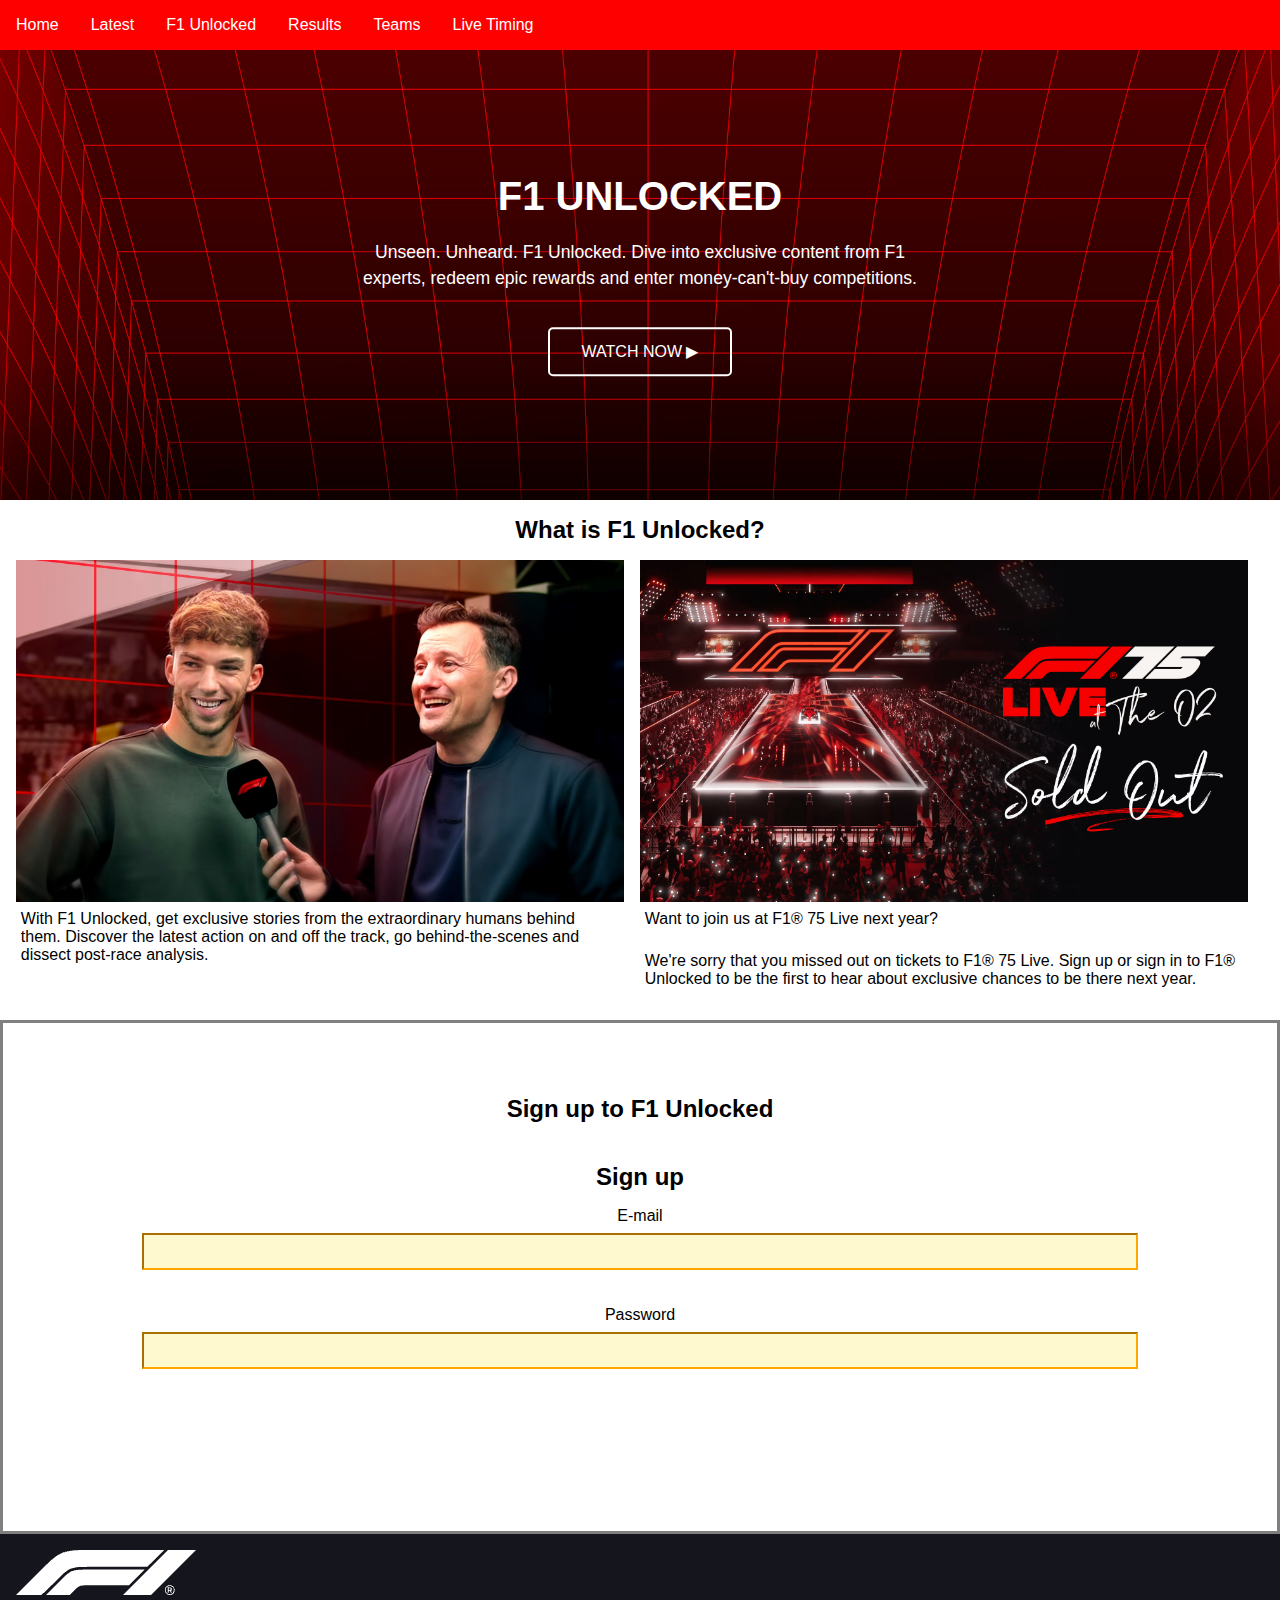
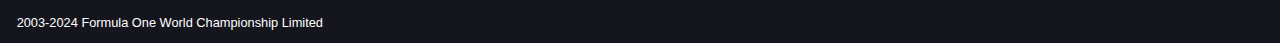
==== f1unlocked.html @ a572a82e "Upload complete site" ====
<!DOCTYPE html>
<html lang="en">
	
<head>
	<meta charset="UTF-8">
	<meta name="author" content="Mats van der Zwan">
	<meta name="viewport" content="width=device-width, initial-scale=1">
	
	<title>F1 Unlocked</title>
	
	<link href="styles/style.css" rel="stylesheet">
	<link rel="icon" type="image/svg+xml" href="images/favicon.svg">
</head>

<body class="tp">
	<header>
		<button aria-hidden="true"><img src="https://assets.codepen.io/274456/ui-icon-hamburger.svg" alt=""></button>
  
  
  <!--  het menu -->
  		<nav>
    <!-- de sluit button -->
    <!-- de button is ook niet relevant voor screenreaders -->
    		<button aria-hidden="true"><img src="https://assets.codepen.io/274456/ui-icon-cross.svg" alt=""></button>
    
    		<ul>
      			<li><a href="index.html">Home</a></li>
    			<li><a href="https://www.formula1.com/en/latest">Latest</a></li>
      			<li><a href="f1unlocked.html">F1 Unlocked</a></li>
      			<li><a href="https://www.formula1.com/en/results/2024/races">Results</a></li>
     			<li><a href="https://www.formula1.com/en/teams">Teams</a></li>
      			<li><a href="https://www.formula1.com/en/timing/f1-live">Live Timing</a></li>
    		</ul>
  		</nav>
	</header>
	
	<main>
		<div class="banner">
			<img src="images/f1unlockedbanner.avif" alt="Background">
			<div class="banner-content">
				<h1>F1 UNLOCKED</h1>
				<p>Unseen. Unheard. F1 Unlocked. Dive into exclusive content 
					from F1 experts, redeem epic rewards and enter money-can't-buy competitions.
				</p>
				<button>WATCH NOW ▶</button>
			</div>
		</div>

		<section>
			<h2>What is F1 Unlocked?</h2>
			<article>
				<img src="images/interview-gasly.avif" alt="foto van interview Will Buxton met Piere Gasly">
				<p>With F1 Unlocked, get exclusive stories from the extraordinary humans behind them. Discover the latest action on and off the track, go behind-the-scenes and dissect post-race analysis.
				</p>
			</article>
			<article>
				<img src="images/f175live.avif" alt="foto van interview Will Buxton met Piere Gasly">
				<p>Want to join us at F1® 75 Live next year?
				</p>
				<p>We're sorry that you missed out on tickets to F1® 75 Live. Sign up or sign in to F1® Unlocked to be the first to hear about exclusive chances to be there next year.</p>
			</article>	
		</section>
		<section>
			<h2>Sign up to F1 Unlocked</h2>
			<form action="index.html">
				<fieldset>
				  <legend>Sign up</legend>
				  <label for="mail" >E-mail</label>
				  <input id="mail" type="email" required>  
				  <p class="feedback">👍</p>
			  
				  <label for="password">Password</label>
				  <input id="password" required type="password">
				  <p class="feedback">👍</p>
				 </fieldset>
				<button>Go!</button>
			  </form>
		</section>


	</main>



	<footer>
		<img src="images/f1_logo.png" alt="Een witte versie van het Formule 1 logo">
		<p>2003-2024 Formula One World Championship Limited</p>
	</footer>

	<script defer src="scripts/script.js"></script>
</body>
	
</html>
---- styles/style.css ----
/**************/
/* CSS REMEDY */
/**************/
*, *::after, *::before {
  box-sizing:border-box;  
  margin: 0;
  padding: 0;
  font-family: Arial, Helvetica, sans-serif
}


  /**************************************************************/
  /******************** STYLING EERSTE PAGINA********************/
  /**************************************************************/





html, body {       /*Bron: https://stackoverflow.com/questions/17756649/disable-the-horizontal-scroll*/
    max-width: 100%;
    overflow-x: hidden;
}


main[id] {
	max-width: 1000px;
	margin: 0 auto;
}


a {
	text-decoration: none;
}


p {
	font-size: 1em;
	padding-left: 0.3em;
	padding-right: 0.3em;
	padding-bottom: 1em;
}


article div p {
	color: black;
	text-decoration: none;
}


img {
	max-width: 100vw;
}


section:first-of-type h2 {
	color: red;
}


.ep main section:first-of-type article:first-of-type img {
	padding-right: 1em;
}


aside { 
	display: flex;
	flex-direction: column;
	background: #7a3b85;
	margin: 1em 1em 1em 1em;
	box-sizing: border-box;
	
}


aside p {
	margin: 1em;
	color: white;
}


aside h2 {
	margin: 1em;
	color: white;
}


aside button {
	background: white;
	padding: 1em;
	margin-bottom: 1em;
	margin-left: 1em;
	margin-right: 1em;
	border-radius: 0.5em;
	border-style: none;
}


aside img {
	order: -1;
}


section > h2:last-of-type { /*driver standings */
	display: block;
	text-align: center;
	margin-top: 1em;
}


section:nth-of-type(3) a { /* view full standings link*/
	display: block;
	max-width: 20em;
	text-align: center;
	color: white;
	background: red;
	margin: auto;
	padding: 1em;
	border-radius: 0.5em;
	cursor: pointer;
	text-decoration: none;
	grid-column: 1 / -1;
}


article:first-of-type p {
	color: black;
	font-size: 2.1em;
	font-weight: bolder;
	text-decoration: underline;
}


article:first-of-type {
	border-top: 10px solid red;
	border-right: 10px solid red;
	border-bottom: none;
	border-left: none;
	border-top-right-radius: 1em;
	margin-left: 1em;
	margin-right: 1em;
	margin-top: 1em;
	box-sizing: border-box;
}


section:nth-of-type(2) { /*selector voor volgende grand prix blok*/
	color: white;
	background: #072750;
	text-align: center;
	padding: 3em;
}


th, td { 
	padding: .5em;
}


tr td:nth-of-type(2)::before { /* gemaakt met de hulp van docent */
	content: '';
	background-color: red;
	width: .5em;
	height: 1em;
	display: inline-block;
	margin-inline-end: .4em;
}


tr:nth-of-type(2) td:nth-of-type(2)::before {
	background-color: #3671C6;
}


tr:nth-of-type(3) td:nth-of-type(2)::before {
	background-color: orange;
}


tr:nth-of-type(4) td:nth-of-type(2)::before {
	background-color: red;
}


tr:nth-of-type(5) td:nth-of-type(2)::before {
	background-color: orange;
}


tr:nth-of-type(6) td:nth-of-type(2)::before {
	background-color: red;
}


tr:nth-of-type(7) td:nth-of-type(2)::before {
	background-color: cyan;
}


tr:nth-of-type(8) td:nth-of-type(2)::before {
	background-color: cyan;
}


tr:nth-of-type(9) td:nth-of-type(2)::before {
	background-color: #3671C6;
}


section:first-of-type { /*gemaakt met de hulp van chatGPT */
	display: grid;
	grid-template-rows: auto auto;
	grid-template-columns: 1fr 1fr;
	gap: 1em;
	margin: 1em;
}


.ep main section:first-of-type > article:first-of-type {
	grid-column: 1 / span 2;
	grid-row: 2;
	margin: 0;
}


section:first-of-type > h2 {
	grid-column: 1 / span 2;
	grid-row: 1;
	text-align: left;
}


section:first-of-type > article {
	margin: 0;
}


section:first-of-type > article img {
	width: 100%;
	height: auto;
}


article div { /*schaduw voor de articles*/
	box-shadow: 0 4px 8px 0 rgba(0, 0, 0, 0.2);
}


section:nth-of-type(2) {
    display: flex;
    flex-direction: column; 
}


.ep section:nth-of-type(2) h2 {
    order: 2;
	margin-bottom: 1em;
}


section:nth-of-type(2) img {
    order: 1;
	margin: auto;
	max-width: 30vw;
}


section:nth-of-type(2) p {
	order: 3;
}


section button {
	order: 4;
	margin: auto;
	padding: 1em;
	border: 2px solid white;
	background: transparent;
	color: white;
	border-radius: 1em;
	cursor: pointer;
}


@keyframes stuiteren {
	0% {
	  scale:1;
	}
	50% {
	  scale:1.3;
	}
	100% {
	  scale:1;
	}
}
 

button[aria-label="stuiter"]:hover {
	animation-name: stuiteren;
	animation-duration:1s;
	animation-iteration-count:5;
	background: white;
	color: black;
}


section:nth-of-type(3) {
	display: grid;
	grid-template-rows: auto auto 1fr auto;
	gap: 1em;
	margin: 0 auto;
	padding: 1em;
	box-sizing: border-box;
}


section:nth-of-type(3) h2 {
	grid-column: 1 / -1;

}


section:nth-of-type(3) div {
	display: flex;
	grid-column: 1 / -1;
	gap: 1em;
	border-bottom: solid 0.3em #3671C6;

}


section:nth-of-type(3) table {
	grid-column: 1 / -1;
	margin: auto;
	border-collapse: collapse;
}


section:nth-of-type(3) img:nth-of-type(1) { /* https://www.formula1.com/ */
	max-height: 5em;
	margin: auto;
}


section:nth-of-type(3) img:nth-of-type(2) { /* https://www.formula1.com/ */
	max-height: 10em;
	margin: auto;
}


@media (min-width: 850px) {

	p {
		font-size: 1.2em;
	}


	section:nth-of-type(3) {
		grid-template-columns: 1fr 2fr;
		grid-template-rows: auto 1fr auto;
		align-items: start;
	}


	section:nth-of-type(3) div {
		grid-column: 1;
	}


	section:nth-of-type(3) table {
		grid-column: 2;
	}


	section:nth-of-type(3) img:nth-of-type(1) { /* https://www.formula1.com/ */
		max-height: 10vh;
		margin-bottom: 6em;
		margin-left: 1em;
		position: relative;
	}


	section:nth-of-type(3) img:nth-of-type(2) { /* https://www.formula1.com/ */
		max-height: 20vh;
		margin-bottom: 6em;
		margin-left: 1em;
		position: relative;
	}

	
	.ep main section:first-of-type {
        display: grid;
        grid-template-columns: 2fr 1fr 1fr; /* Linkerkolom (groot) en twee rechterkolommen */
        grid-template-rows: auto auto; /* Twee rijen */
        gap: 1em; /* Ruimte tussen de items */
    }


	section:first-of-type h2 {
		grid-column: 1 / 4;
		grid-row: 1;
	}


    /* Eerste artikel, linkerkolom */
    .ep main section:first-of-type > article:first-of-type {
        grid-column: 1 / 2; /* Volledige eerste kolom */
        grid-row: 2 / span 3; /* Beslaat twee rijen */
    }


    /* Tweede artikel, rechterbovenhoek */
    section:first-of-type > article:nth-of-type(2) {
        grid-column: 2 / 3; /* Tweede kolom */
        grid-row: 2; /* Eerste rij */
    }


    /* Derde artikel, rechterbovenhoek */
    section:first-of-type > article:nth-of-type(3) {
        grid-column: 3 / 4; /* Derde kolom */
        grid-row: 2; /* Eerste rij */
    }


    /* Vierde artikel, rechteronderhoek */
    section:first-of-type > article:nth-of-type(4) {
        grid-column: 2 / 3; /* Tweede kolom */
        grid-row: 3; /* Tweede rij */
    }


    /* Vijfde artikel, rechteronderhoek */
    section:first-of-type > article:nth-of-type(5) {
        grid-column: 3 / 4; /* Derde kolom */
        grid-row: 3; /* Tweede rij */
    }



}


section:nth-of-type(3) img {
    max-width: 20em;
    height: auto;
}


section:nth-of-type(3) table {
    max-width: 100%;
    overflow-x: auto;
}


/*************/
/* DE HEADER */
/*************/


header {
	display:flex;
	justify-content:space-between;
	align-items:center;
	color: red;
	position: sticky;
	top:0;
	background: red;
	z-index: 10;
}
  
  
  /***************/
  /* MENU BUTTON */
  /***************/


header a:nth-of-type(1) {
	margin: 0.5em auto 0.5em auto;

}


header > button {
	order:-1;
	padding: 1em;
	border: none;
	background: red;

}
  
  
  /************/
  /* HET MENU */
  /************/


nav {
	position:fixed;
	left:0;
	right:0;
	top:0;
	bottom:0;
	background: red;
	transform: translate(-100%, 0%);
	transition: .3s;
}


nav button {
	padding: 1em;
	border: none;
	background: red;
}


nav ul li {
	padding: 1em;
}


nav ul li a {
	
	color: white;
}


/* als menu open is */
nav.toonMenu {
	transform: translate(0%, 0%);
}
  

  
  
/*****************************************************************/
/* styling voor de header als de browser minimaal 600px breed is */
/*****************************************************************/


@media (min-width:600px) {
	header > button {
	  display:none;
	}
	

	nav {
	  position:static;
	  transform: unset;
	}
	

	nav button {
	  display:none;
	  cursor: pointer;
	}
	

	nav ul {
	  display:flex;
	  margin: auto;
	}
	

	nav a {
	  flex-direction:column;
	  border:none;
	}
	

	header > a:last-of-type {
	  flex-direction:column;
	}
}


/********************/
/*******FOOTER*******/
/********************/


footer {
	color: white;
	background: rgb(21, 21, 30);
}


footer img {
	max-width: 30%;
	margin: 1em 0 1em 1em;
}
  

footer p {
	margin-left: 1em;
	font-size: 0.8em;
}





  /**************************************************************/
  /******************** STYLING TWEEDE PAGINA********************/
  /**************************************************************/





/********************/
/*F1 Unlocked banner*/
/********************/


.banner {
    position: relative;
    width: 100%;
    height: 50vh; /* Adjust height based on design (50% of viewport height here) */
    overflow: hidden;
}


/* Background image */
.banner img {
    position: absolute;
    top: 0;
    left: 0;
    width: 100%;
    height: 100%;
    object-fit: cover; /* Ensures the image covers the container */
    object-position: center; /* Keeps the focus in the center of the image */
}


/* Content inside the banner */
.banner-content {
    position: absolute;
    top: 50%; /* Center the content vertically */
    left: 50%; /* Center the content horizontally */
    transform: translate(-50%, -50%);
    text-align: center;
    color: white;
    max-width: 80%; /* Optional: limits the width of the text content */
    padding: 1em;
}


/* Heading styling */
.banner-content h1 {
    font-size: 2.5em;
    margin-bottom: 0.5em;
    text-transform: uppercase;
}


/* Paragraph styling */
.banner-content p {
    font-size: 1.1em;
    line-height: 1.5;
    margin-bottom: 1em;
}


/* Button styling */
.banner-content button {
    font-size: 1em;
    padding: 0.8em 2em;
    border: 2px solid white;
    color: white;
    background: transparent;
    cursor: pointer;
    border-radius: 5px;
    text-transform: uppercase;
    transition: background 0.3s, color 0.3s;
}


/* Button hover effect */
.banner-content button:hover {
    background: white;
    color: black;
}


/*******************************/
/*Unlock the inside world of F1*/
/*******************************/


.tp main section:nth-of-type(1) img, .tp main section:nth-of-type(1) p, .tp main section:nth-of-type(1) h2 {
	display: flex;
	max-width: 40em;
	margin: auto;
}


.tp main section:nth-of-type(1) h2{
	color: black;
	display: flex;
}


.tp main section article {
	border: none;
}


.tp main section article p {
	padding-top: .5em;
	font-size: 1em;
	text-decoration: none;
	font-weight: normal;
}


/*********************/
/*******F1 Form*******/
/*********************/


.tp main section:nth-of-type(2) h2{
	color: black;
}


.tp section:nth-of-type(2) {
	display: flex;
	background: white;
	border: solid grey;
}


label {
	color: black;
	margin: 1em 0 0.5em 0;
}


form {
	display:flex;
	flex-direction:column;
	transition: all .2s;
	padding:1em;
	background:white;
	width: 100%;
	max-width: 90%;
	margin:0 auto;
	overflow:hidden;
	height:40vh;
	
}


form:invalid {
	background: white;
}


fieldset {
	display:flex;
	flex-direction:column;
	justify-content:center;
	margin-bottom: 1em;
	border:none;
	transition: all .2s;
	padding:1em 1em 0;
	background:PaleGreen;
	position: relative;
}
  

fieldset + fieldset {
	opacity:0;
	transition:.25s .25s;
	transform:translateX(-120%)
}
  

fieldset:valid + fieldset {
	opacity:1;
	transform:translateX(0)
}
  

fieldset:valid p {
	display:block;
	background:seaGreen;
}
  

fieldset:invalid {
	background: white;
} 
  

fieldset:invalid p{
	display:none;
}
  

legend {
	color: black;
	font-weight:bold;
	transform: translateY(1.5rem);
	font-size: 1.5em;
	margin-bottom: .5rem;
	position: relative;
	z-index:5
}
  

input {
	color: black;
	border-color:#000;
	padding:.25em;
	font-size: 1.25em;
	margin-bottom: 1em;
	width:100%;
	transition:all .1s;
	z-index:2;
}
  

input:valid {
	border-color:seaGreen;
	background-color: rgb(245, 238, 232);
} 
  

input:invalid {
	border-color:orange;
	background: rgba(255, 224, 13, .2);
}
  

input:focus {
	transform: scale(1.01, 1.01);
	outline:none;
	box-shadow:0 0 0 3px rgba(0,0,0,.25)
}
  

input:focus + p.tooltip {
	display:block;
	opacity:1;
	margin-top:-1.3em;
}
  

input:disabled {
	border-color:#eee;
	background-color: #f9f9f9;
}
  

input::placeholder {
	color:rgba(0,0,0,.25);
	font-style:italic;
}
  

form button {
	font-size: 1.25em;
	flex:0 0 2em;
	transition:all .2s .2s;
	opacity:0;
	width:6em;
	border-radius:.5rem;
	background-color:seaGreen;
	color:white;
	outline:none;
	border:none;
	box-shadow:0 0 5px rgba(0,0,0,0.2)
}
  

form:valid button {
	opacity:1
}
  

button:focus {
	transform: scale(1.1, 1.1);
}
  

.tooltip { 
	z-index:1;
	color:DodgerBlue;
	padding:.25em;
	background:AliceBlue;
	border: 1px solid currentColor;
	font-style:italic;
	transition:all .2s;
	margin-top:-3em;
	opacity:0;
	padding:.25rem;
}
  

.feedback {
	position: absolute;
	top: -2em;
	right: 1em;
	width: 2rem;
	height: 2rem;
	text-align: center;
	line-height: 2rem;
	border-radius: 50%;
	transform: translateY(-3rem);
	z-index: 10;
	transition: .25s;
}
  

fieldset:valid .feedback {
	transform: translateY(0)
}
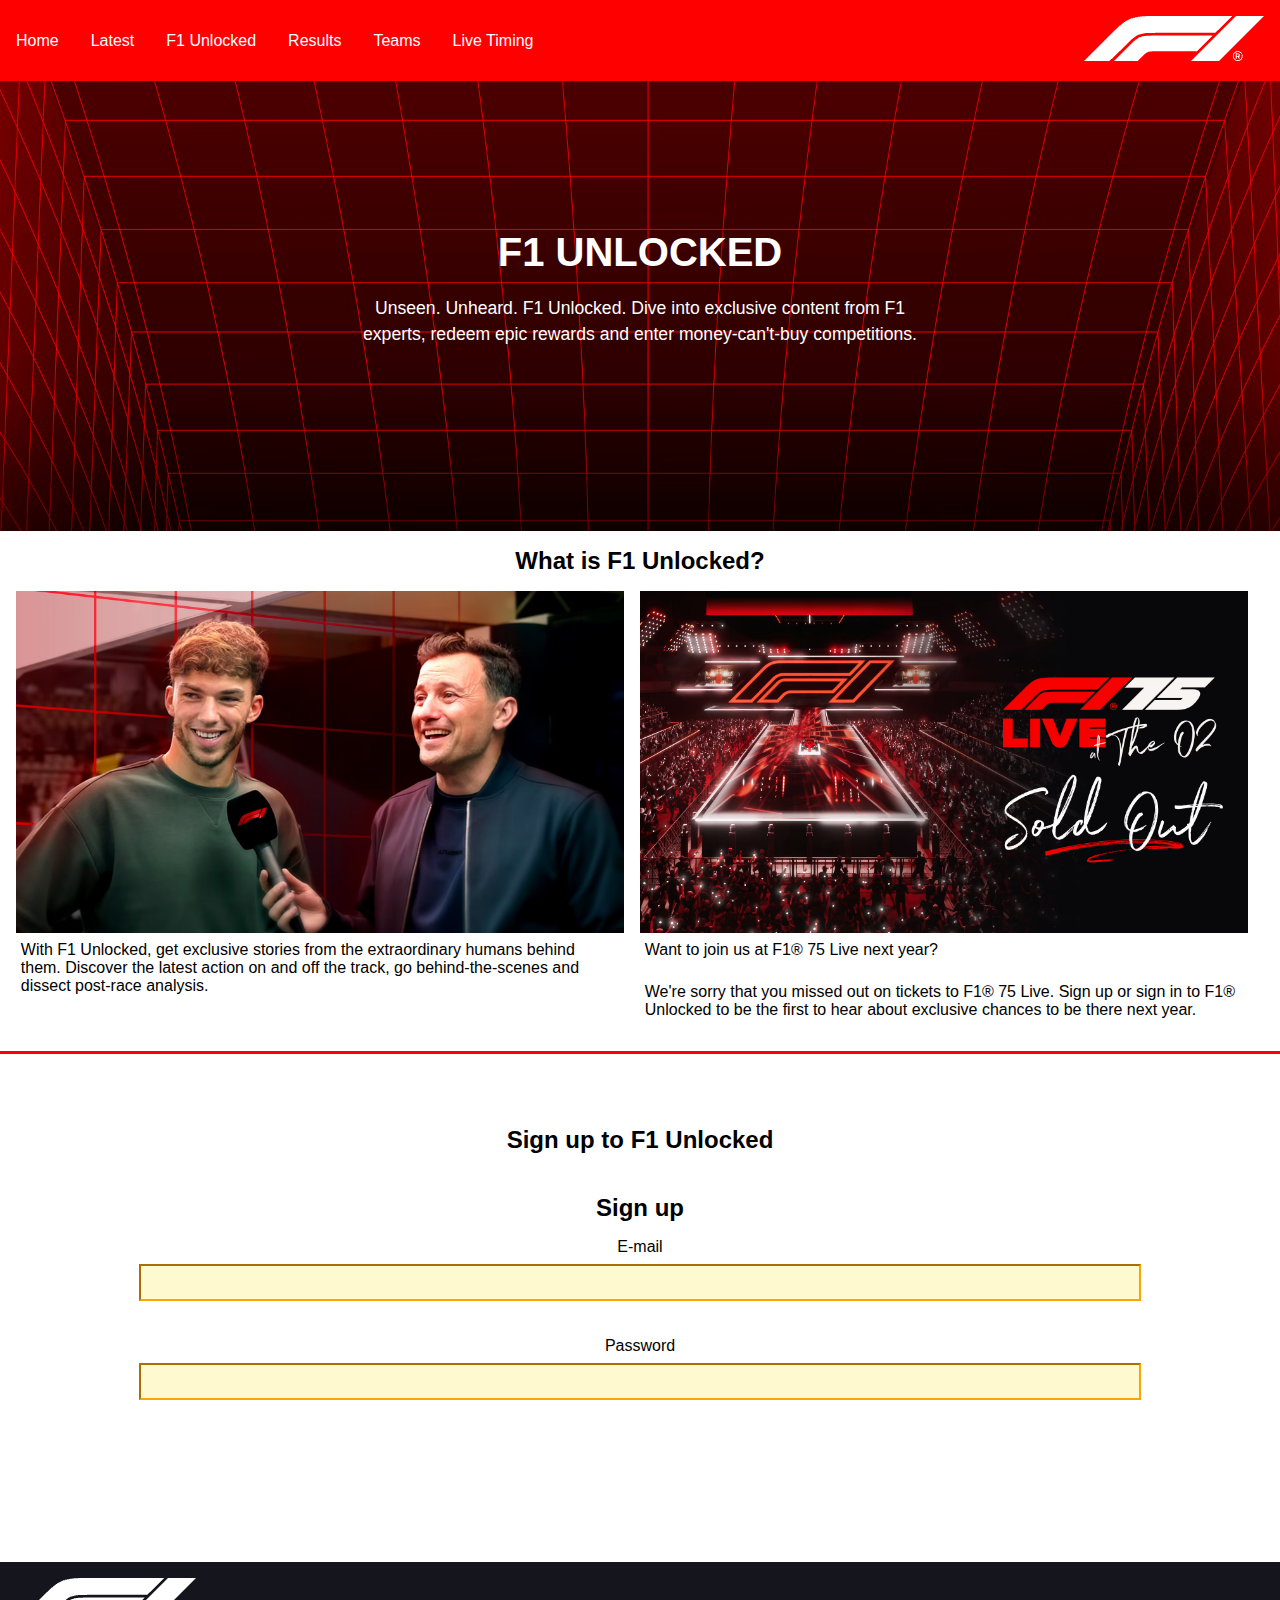
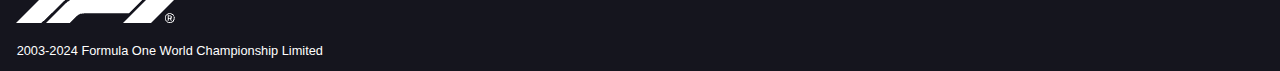
==== commit 6ec93e2a: "Laatste commit" ====
--- a/f1unlocked.html
+++ b/f1unlocked.html
@@ -5,24 +5,15 @@
 	<meta charset="UTF-8">
 	<meta name="author" content="Mats van der Zwan">
 	<meta name="viewport" content="width=device-width, initial-scale=1">
-	
 	<title>F1 Unlocked</title>
-	
 	<link href="styles/style.css" rel="stylesheet">
 	<link rel="icon" type="image/svg+xml" href="images/favicon.svg">
 </head>
-
 <body class="tp">
 	<header>
 		<button aria-hidden="true"><img src="https://assets.codepen.io/274456/ui-icon-hamburger.svg" alt=""></button>
-  
-  
-  <!--  het menu -->
   		<nav>
-    <!-- de sluit button -->
-    <!-- de button is ook niet relevant voor screenreaders -->
     		<button aria-hidden="true"><img src="https://assets.codepen.io/274456/ui-icon-cross.svg" alt=""></button>
-    
     		<ul>
       			<li><a href="index.html">Home</a></li>
     			<li><a href="https://www.formula1.com/en/latest">Latest</a></li>
@@ -32,29 +23,27 @@
       			<li><a href="https://www.formula1.com/en/timing/f1-live">Live Timing</a></li>
     		</ul>
   		</nav>
+		<a href="index.html"><img src="images/f1_logo.png" alt="Logo van de Formule 1"></a>
 	</header>
-	
 	<main>
 		<div class="banner">
-			<img src="images/f1unlockedbanner.avif" alt="Background">
+			<img src="images/f1unlockedbanner.avif" alt="">
 			<div class="banner-content">
 				<h1>F1 UNLOCKED</h1>
 				<p>Unseen. Unheard. F1 Unlocked. Dive into exclusive content 
 					from F1 experts, redeem epic rewards and enter money-can't-buy competitions.
 				</p>
-				<button>WATCH NOW ▶</button>
 			</div>
 		</div>
-
 		<section>
 			<h2>What is F1 Unlocked?</h2>
 			<article>
-				<img src="images/interview-gasly.avif" alt="foto van interview Will Buxton met Piere Gasly">
+				<img src="images/interview-gasly.avif" alt="">
 				<p>With F1 Unlocked, get exclusive stories from the extraordinary humans behind them. Discover the latest action on and off the track, go behind-the-scenes and dissect post-race analysis.
 				</p>
 			</article>
 			<article>
-				<img src="images/f175live.avif" alt="foto van interview Will Buxton met Piere Gasly">
+				<img src="images/f175live.avif" alt="">
 				<p>Want to join us at F1® 75 Live next year?
 				</p>
 				<p>We're sorry that you missed out on tickets to F1® 75 Live. Sign up or sign in to F1® Unlocked to be the first to hear about exclusive chances to be there next year.</p>
@@ -68,7 +57,6 @@
 				  <label for="mail" >E-mail</label>
 				  <input id="mail" type="email" required>  
 				  <p class="feedback">👍</p>
-			  
 				  <label for="password">Password</label>
 				  <input id="password" required type="password">
 				  <p class="feedback">👍</p>
@@ -76,18 +64,11 @@
 				<button>Go!</button>
 			  </form>
 		</section>
-
-
 	</main>
-
-
-
 	<footer>
 		<img src="images/f1_logo.png" alt="Een witte versie van het Formule 1 logo">
 		<p>2003-2024 Formula One World Championship Limited</p>
 	</footer>
-
 	<script defer src="scripts/script.js"></script>
 </body>
-	
 </html>
--- a/styles/style.css
+++ b/styles/style.css
@@ -10,12 +10,12 @@
 
 
   /**************************************************************/
-  /******************** STYLING EERSTE PAGINA********************/
+  /******************** STYLING EERSTE PAGINA *******************/
   /**************************************************************/
 
 
 
-
+/* Basis styles */
 
 html, body {       /*Bron: https://stackoverflow.com/questions/17756649/disable-the-horizontal-scroll*/
     max-width: 100%;
@@ -23,6 +23,11 @@
 }
 
 
+
+/**************/
+/**** Main ****/
+/**************/
+
 main[id] {
 	max-width: 1000px;
 	margin: 0 auto;
@@ -31,6 +36,12 @@
 
 a {
 	text-decoration: none;
+}
+
+
+a:focus { 
+	text-decoration: underline;
+	border: 3px solid blue;
 }
 
 
@@ -53,54 +64,8 @@
 }
 
 
-section:first-of-type h2 {
-	color: red;
-}
-
-
-.ep main section:first-of-type article:first-of-type img {
-	padding-right: 1em;
-}
-
-
-aside { 
-	display: flex;
-	flex-direction: column;
-	background: #7a3b85;
-	margin: 1em 1em 1em 1em;
-	box-sizing: border-box;
-	
-}
-
-
-aside p {
-	margin: 1em;
-	color: white;
-}
-
-
-aside h2 {
-	margin: 1em;
-	color: white;
-}
-
-
-aside button {
-	background: white;
-	padding: 1em;
-	margin-bottom: 1em;
-	margin-left: 1em;
-	margin-right: 1em;
-	border-radius: 0.5em;
-	border-style: none;
-}
-
-
-aside img {
-	order: -1;
-}
-
-
+
+/* Section algemeen */
 section > h2:last-of-type { /*driver standings */
 	display: block;
 	text-align: center;
@@ -108,6 +73,129 @@
 }
 
 
+
+/* Section 1 */
+section:first-of-type h2 {
+	color: red;
+}
+
+
+.ep main section:first-of-type article:first-of-type img {
+	padding-right: 1em;
+}
+
+
+section:first-of-type { /*gemaakt met de hulp van chatGPT & https://codepen.io/shooft/pen/RwzxdJq*/
+	display: grid;
+	grid-template-rows: auto auto;
+	grid-template-columns: 1fr 1fr;
+	gap: 1em;
+	margin: 1em;
+}
+
+
+.ep main section:first-of-type > article:first-of-type {
+	grid-column: 1 / span 2;
+	grid-row: 2;
+	margin: 0;
+}
+
+
+section:first-of-type > h2 {
+	grid-column: 1 / span 2;
+	grid-row: 1;
+	text-align: left;
+}
+
+
+section:first-of-type > article {
+	margin: 0;
+}
+
+
+section:first-of-type > article img {
+	width: 100%;
+	height: auto;
+}
+
+
+
+/* Section 2 */
+section:nth-of-type(2) { /*selector voor volgende grand prix blok*/
+	color: white;
+	background: #072750;
+	text-align: center;
+	padding: 3em;
+}
+
+
+section:nth-of-type(2) {
+    display: flex;
+    flex-direction: column; 
+}
+
+
+.ep section:nth-of-type(2) h2 {
+    order: 2;
+	margin-bottom: 1em;
+}
+
+
+section:nth-of-type(2) img {
+    order: 1;
+	margin: auto;
+	max-width: 30vw;
+}
+
+
+section:nth-of-type(2) p {
+	order: 3;
+}
+
+
+section:nth-of-type(2) a {
+	order: 4;
+	margin: auto;
+	padding: 1em;
+	border: 2px solid white;
+	background: transparent;
+	color: white;
+	border-radius: 1em;
+	cursor: pointer;
+}
+
+
+@keyframes stuiteren {
+	0% {
+	  scale:1;
+	}
+	50% {
+	  scale:1.3;
+	}
+	100% {
+	  scale:1;
+	}
+}
+ 
+
+a[aria-label="stuiter"]:hover {
+	animation-name: stuiteren;
+	animation-duration:1s;
+	animation-iteration-count:5;
+	background: white;
+	color: black;
+}
+
+
+@media (prefers-reduced-motion) {
+	a[aria-label="stuiter"]:hover {
+	  animation: none;
+	  background: white;
+	}
+  }
+
+
+/* Section 3 */
 section:nth-of-type(3) a { /* view full standings link*/
 	display: block;
 	max-width: 20em;
@@ -123,6 +211,112 @@
 }
 
 
+section:nth-of-type(3) {
+	display: grid;
+	grid-template-rows: auto auto 1fr auto;
+	gap: 1em;
+	margin: 0 auto;
+	padding: 1em;
+	box-sizing: border-box;
+}
+
+
+section:nth-of-type(3) h2 {
+	grid-column: 1 / -1;
+
+}
+
+
+section:nth-of-type(3) div {
+	display: flex;
+	grid-column: 1 / -1;
+	gap: 1em;
+	border-bottom: solid 0.3em #3671C6;
+
+}
+
+
+section:nth-of-type(3) table {
+	grid-column: 1 / -1;
+	margin: auto;
+	border-collapse: collapse;
+}
+
+
+section:nth-of-type(3) img:nth-of-type(1) { /* https://www.formula1.com/ */
+	max-height: 5em;
+	margin: auto;
+}
+
+
+section:nth-of-type(3) img:nth-of-type(2) { /* https://www.formula1.com/ */
+	max-height: 10em;
+	margin: auto;
+}
+
+
+section:nth-of-type(3) img {
+    max-width: 20em;
+    height: auto;
+}
+
+
+section:nth-of-type(3) table {
+    max-width: 100%;
+    overflow-x: auto;
+}
+
+
+
+/* Aside */
+aside { 
+	display: flex;
+	flex-direction: column;
+	background: #7a3b85;
+	margin: 1em 1em 1em 1em;
+	box-sizing: border-box;
+	
+}
+
+
+aside a {
+	margin: 1em;
+	background: white;
+	color: black;
+	padding: 1em;
+	border-radius: 10px;
+	max-width: 10em;
+	text-align: center;
+}
+
+
+aside p {
+	margin: 1em;
+	color: white;
+}
+
+
+aside h2 {
+	margin: 1em;
+	color: white;
+}
+
+
+aside button {
+	background: white;
+	padding: 1em;
+	margin: 0 1em 1em 1em;
+	border-radius: 0.5em;
+	border-style: none;
+}
+
+
+aside img {
+	order: -1;
+}
+
+
+/* Articles */
 article:first-of-type p {
 	color: black;
 	font-size: 2.1em;
@@ -144,14 +338,13 @@
 }
 
 
-section:nth-of-type(2) { /*selector voor volgende grand prix blok*/
-	color: white;
-	background: #072750;
-	text-align: center;
-	padding: 3em;
-}
-
-
+article div { 
+	box-shadow: 0 4px 8px 0 rgba(0, 0, 0, 0.2);
+}
+
+
+
+/* Table */
 th, td { 
 	padding: .5em;
 }
@@ -207,147 +400,14 @@
 }
 
 
-section:first-of-type { /*gemaakt met de hulp van chatGPT */
-	display: grid;
-	grid-template-rows: auto auto;
-	grid-template-columns: 1fr 1fr;
-	gap: 1em;
-	margin: 1em;
-}
-
-
-.ep main section:first-of-type > article:first-of-type {
-	grid-column: 1 / span 2;
-	grid-row: 2;
-	margin: 0;
-}
-
-
-section:first-of-type > h2 {
-	grid-column: 1 / span 2;
-	grid-row: 1;
-	text-align: left;
-}
-
-
-section:first-of-type > article {
-	margin: 0;
-}
-
-
-section:first-of-type > article img {
-	width: 100%;
-	height: auto;
-}
-
-
-article div { /*schaduw voor de articles*/
-	box-shadow: 0 4px 8px 0 rgba(0, 0, 0, 0.2);
-}
-
-
-section:nth-of-type(2) {
-    display: flex;
-    flex-direction: column; 
-}
-
-
-.ep section:nth-of-type(2) h2 {
-    order: 2;
-	margin-bottom: 1em;
-}
-
-
-section:nth-of-type(2) img {
-    order: 1;
-	margin: auto;
-	max-width: 30vw;
-}
-
-
-section:nth-of-type(2) p {
-	order: 3;
-}
-
-
-section button {
-	order: 4;
-	margin: auto;
-	padding: 1em;
-	border: 2px solid white;
-	background: transparent;
-	color: white;
-	border-radius: 1em;
-	cursor: pointer;
-}
-
-
-@keyframes stuiteren {
-	0% {
-	  scale:1;
-	}
-	50% {
-	  scale:1.3;
-	}
-	100% {
-	  scale:1;
-	}
-}
- 
-
-button[aria-label="stuiter"]:hover {
-	animation-name: stuiteren;
-	animation-duration:1s;
-	animation-iteration-count:5;
-	background: white;
-	color: black;
-}
-
-
-section:nth-of-type(3) {
-	display: grid;
-	grid-template-rows: auto auto 1fr auto;
-	gap: 1em;
-	margin: 0 auto;
-	padding: 1em;
-	box-sizing: border-box;
-}
-
-
-section:nth-of-type(3) h2 {
-	grid-column: 1 / -1;
-
-}
-
-
-section:nth-of-type(3) div {
-	display: flex;
-	grid-column: 1 / -1;
-	gap: 1em;
-	border-bottom: solid 0.3em #3671C6;
-
-}
-
-
-section:nth-of-type(3) table {
-	grid-column: 1 / -1;
-	margin: auto;
-	border-collapse: collapse;
-}
-
-
-section:nth-of-type(3) img:nth-of-type(1) { /* https://www.formula1.com/ */
-	max-height: 5em;
-	margin: auto;
-}
-
-
-section:nth-of-type(3) img:nth-of-type(2) { /* https://www.formula1.com/ */
-	max-height: 10em;
-	margin: auto;
-}
-
-
+
+
+
+/*****************************************************************/
+/* styling voor de header als de browser minimaal 600px breed is */
+/*****************************************************************/
+
+/* Media Query 850px*/
 @media (min-width: 850px) {
 
 	p {
@@ -390,9 +450,9 @@
 	
 	.ep main section:first-of-type {
         display: grid;
-        grid-template-columns: 2fr 1fr 1fr; /* Linkerkolom (groot) en twee rechterkolommen */
-        grid-template-rows: auto auto; /* Twee rijen */
-        gap: 1em; /* Ruimte tussen de items */
+        grid-template-columns: 2fr 1fr 1fr; 
+        grid-template-rows: auto auto; 
+        gap: 1em; 
     }
 
 
@@ -404,22 +464,22 @@
 
     /* Eerste artikel, linkerkolom */
     .ep main section:first-of-type > article:first-of-type {
-        grid-column: 1 / 2; /* Volledige eerste kolom */
-        grid-row: 2 / span 3; /* Beslaat twee rijen */
+        grid-column: 1 / 2; 
+        grid-row: 2 / span 3; 
     }
 
 
     /* Tweede artikel, rechterbovenhoek */
     section:first-of-type > article:nth-of-type(2) {
-        grid-column: 2 / 3; /* Tweede kolom */
-        grid-row: 2; /* Eerste rij */
+        grid-column: 2 / 3; 
+        grid-row: 2; 
     }
 
 
     /* Derde artikel, rechterbovenhoek */
     section:first-of-type > article:nth-of-type(3) {
-        grid-column: 3 / 4; /* Derde kolom */
-        grid-row: 2; /* Eerste rij */
+        grid-column: 3 / 4; 
+        grid-row: 2; 
     }
 
 
@@ -432,8 +492,8 @@
 
     /* Vijfde artikel, rechteronderhoek */
     section:first-of-type > article:nth-of-type(5) {
-        grid-column: 3 / 4; /* Derde kolom */
-        grid-row: 3; /* Tweede rij */
+        grid-column: 3 / 4; 
+        grid-row: 3; 
     }
 
 
@@ -441,60 +501,46 @@
 }
 
 
-section:nth-of-type(3) img {
-    max-width: 20em;
-    height: auto;
-}
-
-
-section:nth-of-type(3) table {
-    max-width: 100%;
-    overflow-x: auto;
-}
-
-
-/*************/
-/* DE HEADER */
-/*************/
-
-
+
+
+
+/*******************/
+/* DE HEADER & MENU*/
+/*******************/
+
+/*De header en het menu zijn gemaakt met de hulp uit de les en: https://codepen.io/shooft/pen/VwJXNEg*/
 header {
-	display:flex;
-	justify-content:space-between;
-	align-items:center;
+	display: flex;
+	justify-content: space-between;
+	align-items: center;
 	color: red;
 	position: sticky;
-	top:0;
+	top: 0;
 	background: red;
 	z-index: 10;
 }
-  
-  
-  /***************/
-  /* MENU BUTTON */
-  /***************/
-
-
-header a:nth-of-type(1) {
-	margin: 0.5em auto 0.5em auto;
-
-}
-
-
+
+
+header img {
+	margin: 0.5em;
+}
+
+
+.tp header img {
+	margin: 1em;
+}
+  
+
+/* Open Button Menu */
 header > button {
 	order:-1;
 	padding: 1em;
 	border: none;
 	background: red;
-
-}
-  
-  
-  /************/
-  /* HET MENU */
-  /************/
-
-
+}
+
+
+/* Het Menu */
 nav {
 	position:fixed;
 	left:0;
@@ -525,7 +571,6 @@
 }
 
 
-/* als menu open is */
 nav.toonMenu {
 	transform: translate(0%, 0%);
 }
@@ -537,7 +582,7 @@
 /* styling voor de header als de browser minimaal 600px breed is */
 /*****************************************************************/
 
-
+/* Media Query 600px */
 @media (min-width:600px) {
 	header > button {
 	  display:none;
@@ -574,11 +619,13 @@
 }
 
 
+
+
+
 /********************/
 /*******FOOTER*******/
 /********************/
 
-
 footer {
 	color: white;
 	background: rgb(21, 21, 30);
@@ -612,49 +659,43 @@
 /*F1 Unlocked banner*/
 /********************/
 
-
-.banner {
+.banner { /*gemaakt met behulp van chatgpt*/
     position: relative;
     width: 100%;
-    height: 50vh; /* Adjust height based on design (50% of viewport height here) */
+    height: 50vh; 
     overflow: hidden;
 }
 
 
-/* Background image */
 .banner img {
     position: absolute;
     top: 0;
     left: 0;
     width: 100%;
     height: 100%;
-    object-fit: cover; /* Ensures the image covers the container */
-    object-position: center; /* Keeps the focus in the center of the image */
-}
-
-
-/* Content inside the banner */
+    object-fit: cover; 
+    object-position: center; 
+}
+
+
 .banner-content {
     position: absolute;
-    top: 50%; /* Center the content vertically */
-    left: 50%; /* Center the content horizontally */
+    top: 50%; 
+    left: 50%; 
     transform: translate(-50%, -50%);
     text-align: center;
     color: white;
-    max-width: 80%; /* Optional: limits the width of the text content */
+    max-width: 80%; 
     padding: 1em;
 }
 
 
-/* Heading styling */
 .banner-content h1 {
     font-size: 2.5em;
     margin-bottom: 0.5em;
-    text-transform: uppercase;
-}
-
-
-/* Paragraph styling */
+}
+
+
 .banner-content p {
     font-size: 1.1em;
     line-height: 1.5;
@@ -662,31 +703,10 @@
 }
 
 
-/* Button styling */
-.banner-content button {
-    font-size: 1em;
-    padding: 0.8em 2em;
-    border: 2px solid white;
-    color: white;
-    background: transparent;
-    cursor: pointer;
-    border-radius: 5px;
-    text-transform: uppercase;
-    transition: background 0.3s, color 0.3s;
-}
-
-
-/* Button hover effect */
-.banner-content button:hover {
-    background: white;
-    color: black;
-}
-
-
-/*******************************/
-/*Unlock the inside world of F1*/
-/*******************************/
-
+
+/**********************/
+/*What is F1 Unlocked?*/
+/**********************/
 
 .tp main section:nth-of-type(1) img, .tp main section:nth-of-type(1) p, .tp main section:nth-of-type(1) h2 {
 	display: flex;
@@ -714,10 +734,12 @@
 }
 
 
+
 /*********************/
 /*******F1 Form*******/
 /*********************/
 
+/*gemaakt met hulp van voorbeeld uit teams: https://codepen.io/joostf/pen/VKyPxZ?editors=0100*/
 
 .tp main section:nth-of-type(2) h2{
 	color: black;
@@ -727,7 +749,7 @@
 .tp section:nth-of-type(2) {
 	display: flex;
 	background: white;
-	border: solid grey;
+	border-top: 3px solid red;
 }
 
 
@@ -882,6 +904,7 @@
 
 button:focus {
 	transform: scale(1.1, 1.1);
+	text-decoration: underline;
 }
   
 
